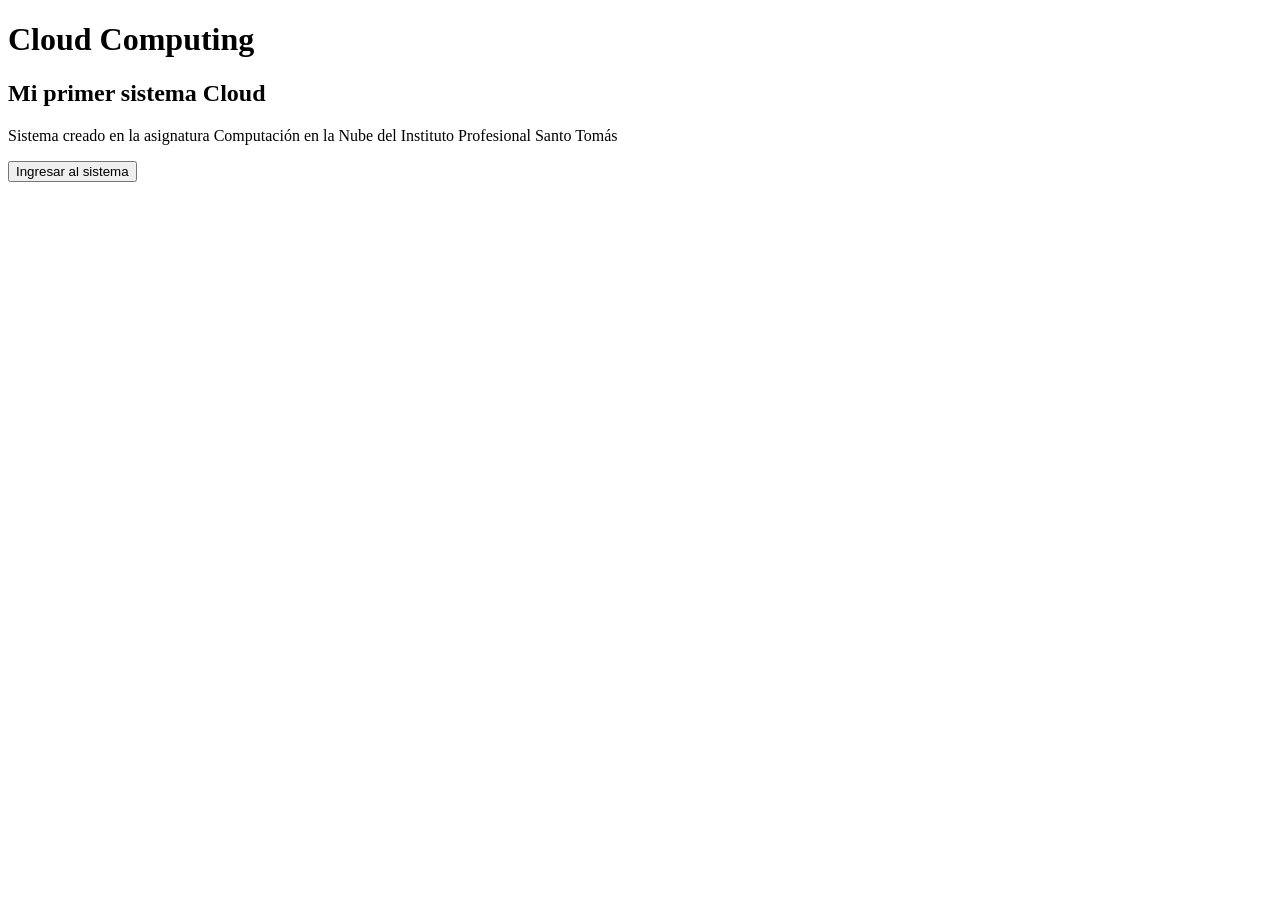
==== nube/index.html @ 26a5684e "index.html asd" ====
<!DOCTYPE html>
<html>
<head>
    <title>Cloud Computing</title>
</head>

<body>

<h1>Cloud Computing</h1>

<h2>Mi primer sistema Cloud</h2>

<p>
Sistema creado en la asignatura Computación en la Nube del Instituto Profesional Santo Tomás
</p>

<button>Ingresar al sistema</button>

</body>
</html>
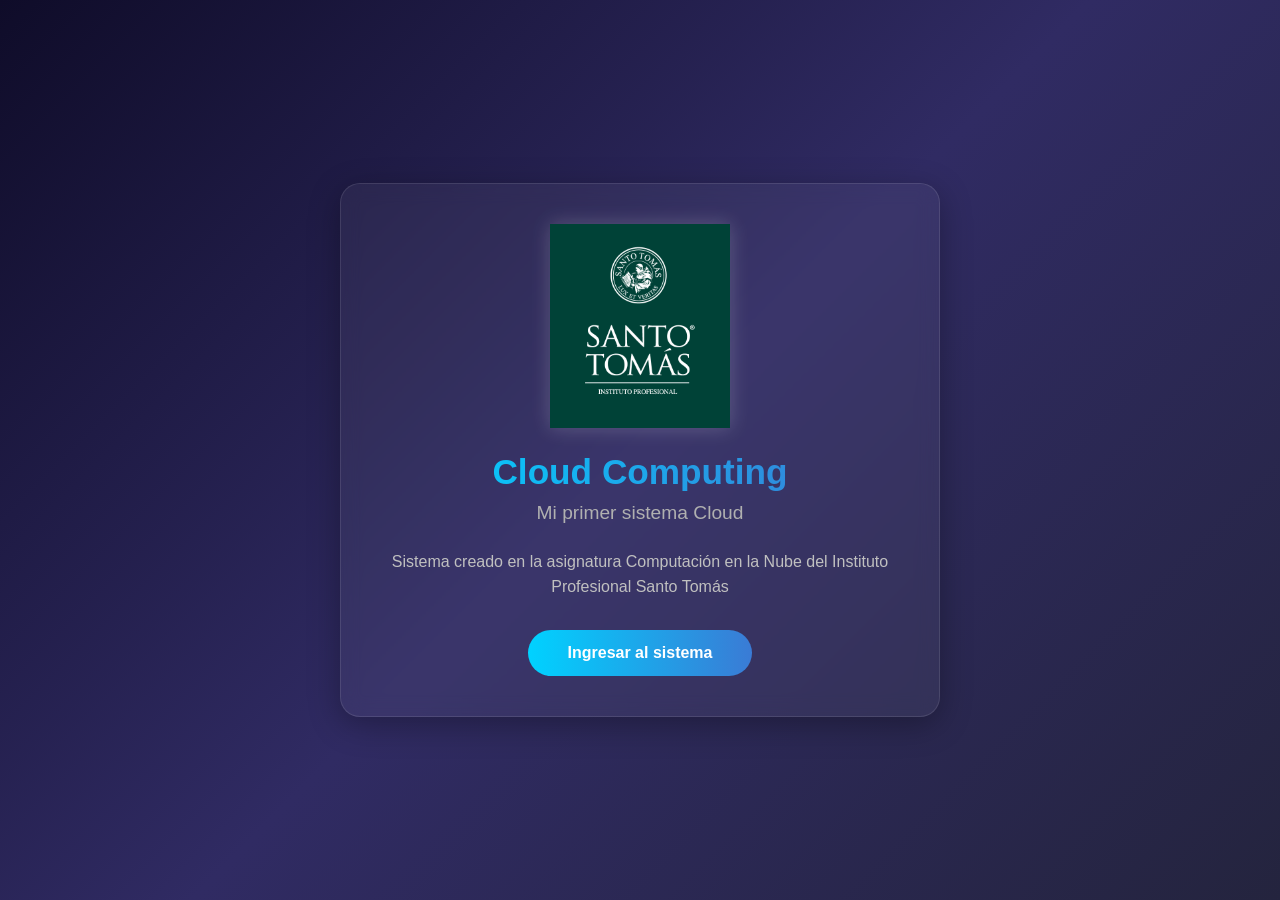
==== commit 58c7fb19: "style.css y imagen IpST ." ====
--- a/nube/index.html
+++ b/nube/index.html
@@ -2,19 +2,20 @@
 <html>
 <head>
     <title>Cloud Computing</title>
+    <link rel="stylesheet" href="style.css">
 </head>
 
 <body>
 
-<h1>Cloud Computing</h1>
-
-<h2>Mi primer sistema Cloud</h2>
-
-<p>
-Sistema creado en la asignatura Computación en la Nube del Instituto Profesional Santo Tomás
-</p>
-
-<button>Ingresar al sistema</button>
+<div class="container">
+    <img src="Instituto-Profesional-Santo-Tomas.png" alt="Instituto Profesional Santo Tomás" class="logo">
+    <h1>Cloud Computing</h1>
+    <h2>Mi primer sistema Cloud</h2>
+    <p>
+        Sistema creado en la asignatura Computación en la Nube del Instituto Profesional Santo Tomás
+    </p>
+    <button>Ingresar al sistema</button>
+</div>
 
 </body>
 </html>
--- a/nube/style.css
+++ b/nube/style.css
@@ -0,0 +1,77 @@
+* {
+    margin: 0;
+    padding: 0;
+    box-sizing: border-box;
+}
+
+body {
+    font-family: 'Segoe UI', Tahoma, Geneva, Verdana, sans-serif;
+    background: linear-gradient(135deg, #0f0c29, #302b63, #24243e);
+    color: #ffffff;
+    min-height: 100vh;
+    display: flex;
+    justify-content: center;
+    align-items: center;
+}
+
+.container {
+    background: rgba(255, 255, 255, 0.05);
+    backdrop-filter: blur(10px);
+    border: 1px solid rgba(255, 255, 255, 0.1);
+    border-radius: 20px;
+    padding: 40px 50px;
+    max-width: 600px;
+    width: 90%;
+    text-align: center;
+    box-shadow: 0 8px 32px rgba(0, 0, 0, 0.3);
+}
+
+.logo {
+    max-width: 180px;
+    margin-bottom: 20px;
+    filter: drop-shadow(0 0 10px rgba(255, 255, 255, 0.2));
+}
+
+h1 {
+    font-size: 2.2rem;
+    margin-bottom: 10px;
+    background: linear-gradient(90deg, #00d2ff, #3a7bd5);
+    -webkit-background-clip: text;
+    -webkit-text-fill-color: transparent;
+    background-clip: text;
+}
+
+h2 {
+    font-size: 1.2rem;
+    font-weight: 400;
+    color: #b0b0b0;
+    margin-bottom: 25px;
+}
+
+p {
+    font-size: 1rem;
+    line-height: 1.6;
+    color: #c0c0c0;
+    margin-bottom: 30px;
+}
+
+button {
+    padding: 14px 40px;
+    font-size: 1rem;
+    font-weight: 600;
+    color: #ffffff;
+    background: linear-gradient(90deg, #00d2ff, #3a7bd5);
+    border: none;
+    border-radius: 50px;
+    cursor: pointer;
+    transition: transform 0.3s ease, box-shadow 0.3s ease;
+}
+
+button:hover {
+    transform: translateY(-3px);
+    box-shadow: 0 6px 20px rgba(0, 210, 255, 0.4);
+}
+
+button:active {
+    transform: translateY(0);
+}
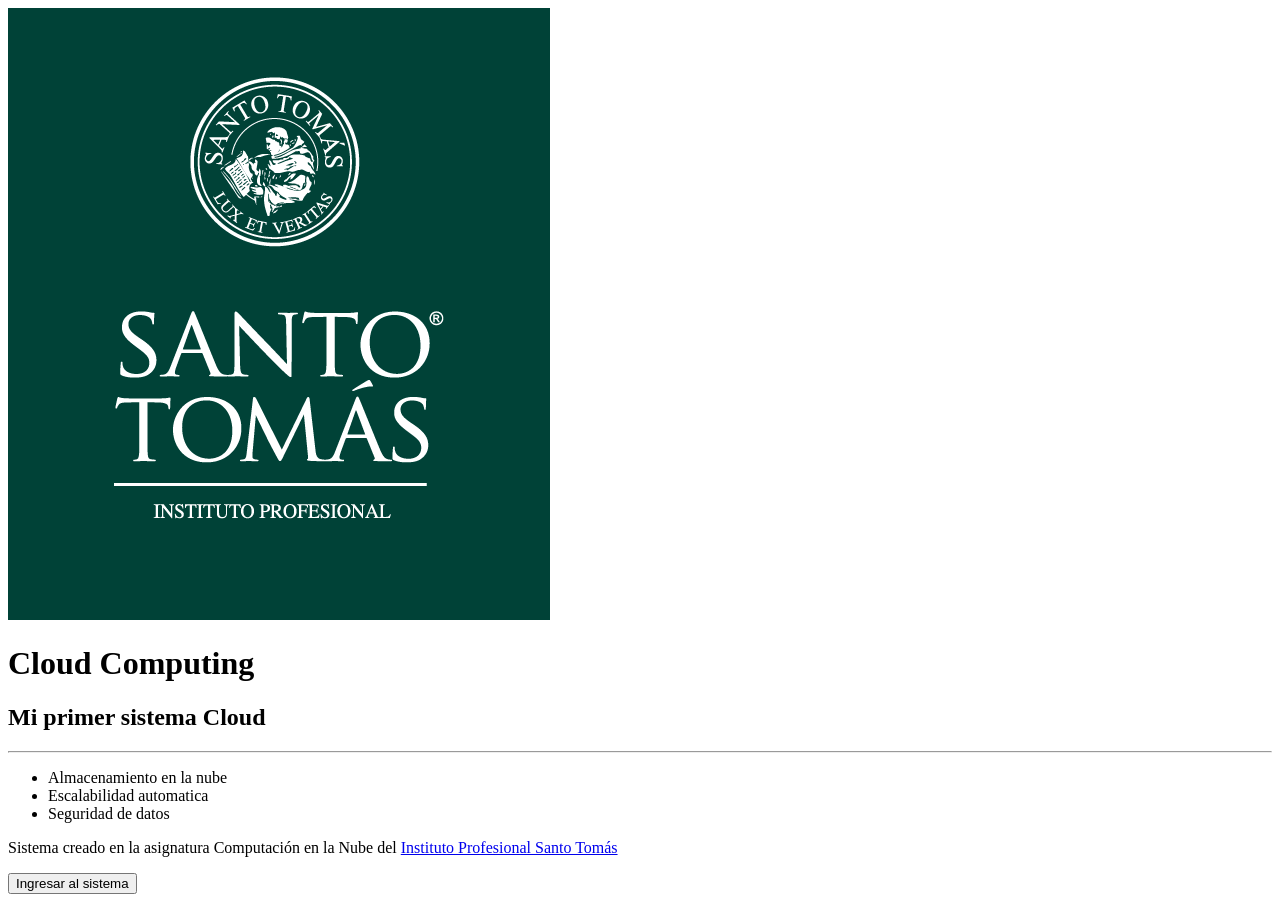
==== commit 2bf809cb: "prueba 12" ====
--- a/nube/index.html
+++ b/nube/index.html
@@ -11,8 +11,14 @@
     <img src="Instituto-Profesional-Santo-Tomas.png" alt="Instituto Profesional Santo Tomás" class="logo">
     <h1>Cloud Computing</h1>
     <h2>Mi primer sistema Cloud</h2>
+    <hr>
+    <ul>
+        <li>Almacenamiento en la nube</li>
+        <li>Escalabilidad automatica</li>
+        <li>Seguridad de datos</li>
+    </ul>
     <p>
-        Sistema creado en la asignatura Computación en la Nube del Instituto Profesional Santo Tomás
+        Sistema creado en la asignatura Computación en la Nube del <a href="#">Instituto Profesional Santo Tomás</a>
     </p>
     <button>Ingresar al sistema</button>
 </div>
